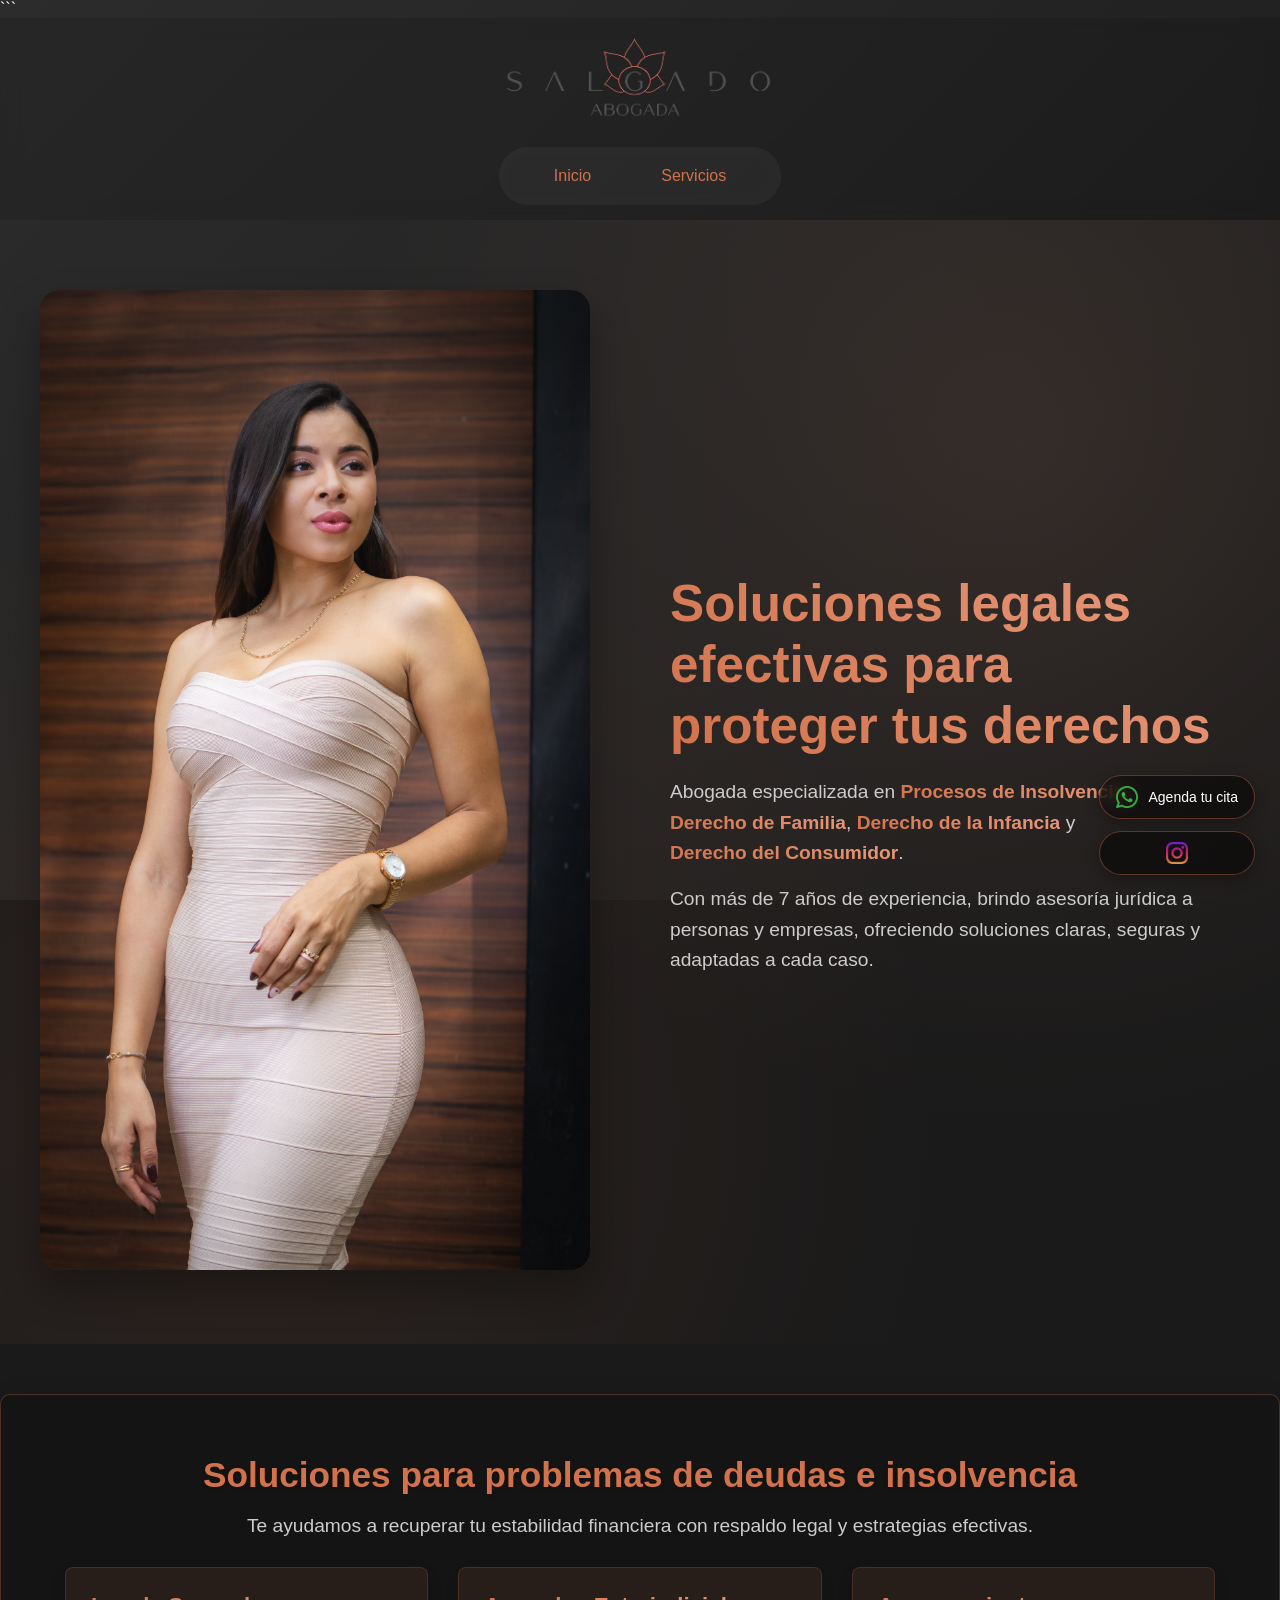
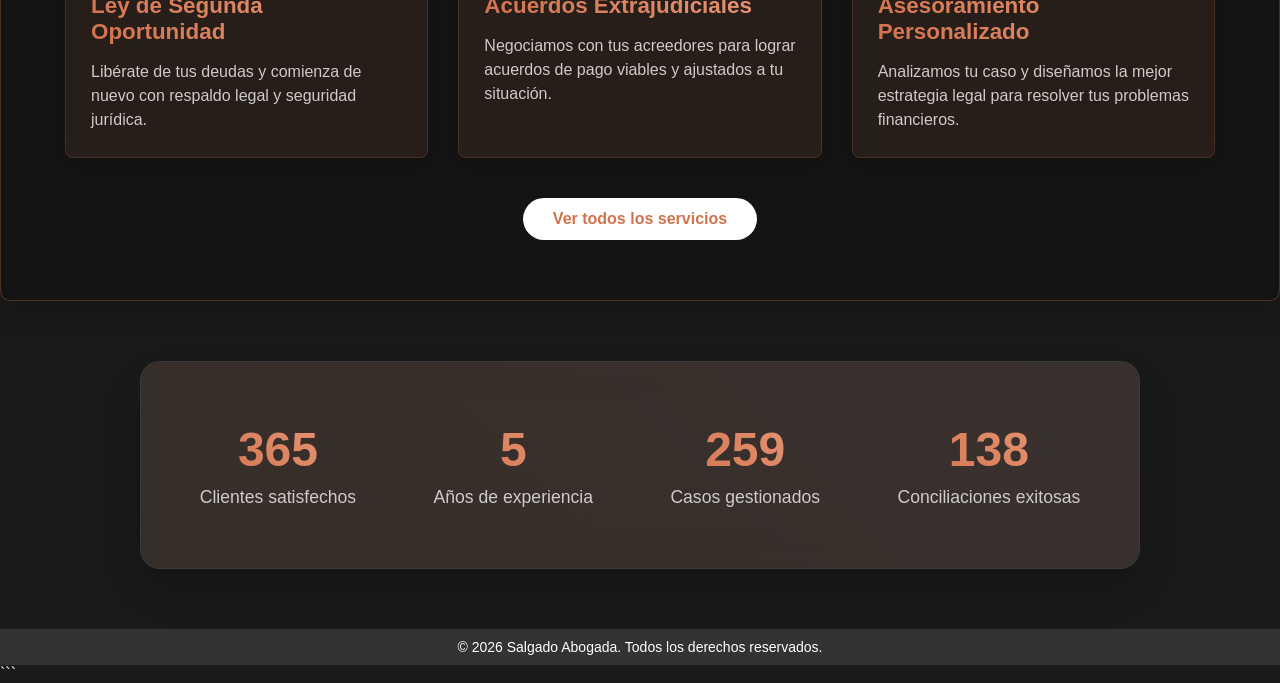
==== index.html @ f961b540 "primer commit web abogada" ====
<!DOCTYPE html>

<html lang="es">
<head>
    <meta charset="UTF-8" />
    <meta name="viewport" content="width=device-width, initial-scale=1.0" />
    <title>Salgado Abogada | Asesoría Legal Profesional</title>
    
    <!-- SOLUCIÓN 2: Precargar CSS para evitar parpadeos -->
    <link rel="preload" href="assets/css/style.css" as="style" />
    <link rel="stylesheet" href="assets/css/style.css" />
    <link rel="icon" href="assets/img/icon2.webp" type="image/webp" />

    <!-- Script de respaldo para la carga suave si el JS principal tarda -->
    <script>
        window.addEventListener('load', function() { document.body.classList.add('loaded'); });
        setTimeout(function() { document.body.classList.add('loaded'); }, 1000); // Forzar a los 1s por si acaso
    </script>
</head>

<body>

```
<script src="assets/js/script.js" defer></script>

<div class="bg-decoration">
    <div class="decoration-circle"></div>
    <div class="decoration-circle"></div>
    <div class="decoration-circle"></div>
</div>

<!-- HEADER -->
<header>
    <div class="logo">
        <picture>
            <source srcset="assets/img/logo2.webp" type="image/webp" />
            <img src="assets/img/logo2.webp" alt="Logo Salgado Abogada" width="160" height="80" />
        </picture>
    </div>

    <nav class="navegacion">
        <ul>
            <li><a href="#inicio">Inicio</a></li>
            <li><a href="pages/servicios.html">Servicios</a></li>
        </ul>
    </nav>
</header>

<!-- HERO -->
<section class="hero-section" id="inicio">
    <div class="hero-content">

        <div class="imagen-abogada">
            <picture>
                <source srcset="assets/img/imagenAbogada.webp" type="image/webp" />
                <img src="assets/img/imagenAbogada.webp" alt="Abogada Salgado" width="400" height="400" />
            </picture>
        </div>
    
        <div class="info-abogada">
            <h1>Soluciones legales efectivas para proteger tus derechos</h1>

            <p>
                Abogada especializada en
                <span class="highlight-text">Procesos de Insolvencia</span>,
                <span class="highlight-text">Derecho de Familia</span>,
                <span class="highlight-text">Derecho de la Infancia</span> y
                <span class="highlight-text">Derecho del Consumidor</span>.
            </p>

            <p>
                Con más de 7 años de experiencia, brindo asesoría jurídica a personas y empresas,
                ofreciendo soluciones claras, seguras y adaptadas a cada caso.
            </p>
        </div>
    </div>
</section>

<!-- SERVICIOS DESTACADOS -->
<section class="destacado-insolvencia">
    <div class="destacado-content">
        <h2>Soluciones para problemas de deudas e insolvencia</h2>

        <p>
            Te ayudamos a recuperar tu estabilidad financiera con respaldo legal y estrategias efectivas.
        </p>

        <div class="destacado-items">

            <div class="destacado-item">
                <h3>Ley de Segunda Oportunidad</h3>
                <p>
                    Libérate de tus deudas y comienza de nuevo con respaldo legal y seguridad jurídica.
                </p>
            </div>

            <div class="destacado-item">
                <h3>Acuerdos Extrajudiciales</h3>
                <p>
                    Negociamos con tus acreedores para lograr acuerdos de pago viables y ajustados a tu situación.
                </p>
            </div>

            <div class="destacado-item">
                <h3>Asesoramiento Personalizado</h3>
                <p>
                    Analizamos tu caso y diseñamos la mejor estrategia legal para resolver tus problemas financieros.
                </p>
            </div>

        </div>

        <a href="pages/servicios.html" class="cta-button">
            Ver todos los servicios
        </a>
    </div>
</section>

<!-- CONTADORES -->
<section class="seccion-contadores">
    <div class="item-contador">
        <h2 class="counter" data-target="450">0</h2>
        <p>Clientes satisfechos</p>
    </div>
    <div class="item-contador">
        <h2 class="counter" data-target="7">0</h2>
        <p>Años de experiencia</p>
    </div>
    <div class="item-contador">
        <h2 class="counter" data-target="320">0</h2>
        <p>Casos gestionados</p>
    </div>
    <div class="item-contador">
        <h2 class="counter" data-target="170">0</h2>
        <p>Conciliaciones exitosas</p>
    </div>
</section>

<!-- BOTONES FLOTANTES -->
<div class="contenedor-botones-flotantes">

    <a href="https://api.whatsapp.com/send/?phone=573153799508&text=Hola%2C%20me%20gustar%C3%ADa%20agendar%20una%20asesor%C3%ADa."
       target="_blank"
       rel="noopener noreferrer"
       class="boton-flotante whatsapp">

        <img src="assets/img/whatsapp.webp" alt="WhatsApp">
        <span class="texto-whatsapp">Agenda tu cita</span>
    </a>

    <a href="https://www.instagram.com/abogada_salgado"
       target="_blank"
       rel="noopener noreferrer"
       class="boton-flotante instagram">

        <img src="assets/img/instagram.webp" alt="Instagram">
    </a>
</div>

<!-- FOOTER -->
<footer>
    <p>&copy; 2026 Salgado Abogada. Todos los derechos reservados.</p>
</footer>
```

</body>
</html>
---- assets/css/style.css ----
/**
 * =============================================================================
 * SalgadoAbogada Website - Main Stylesheet
 * =============================================================================
 * 
 * @file      style.css
 * @project   SalgadoAbogada Legal Website
 * @version   1.0
 * @author    [Author Name]
 * @created   [Date]
 * @modified  [Date]
 * 
 * DESCRIPTION:
 * Main stylesheet for SalgadoAbogada law firm website. Includes styles for
 * homepage, services page, and contact page with modern glassmorphism design,
 * animated counters, and responsive layouts.
 *
 * COLOR PALETTE:
 * Primary: #D2724C (Orange/Copper)
 * Secondary: #E8997A (Light Orange) 
 * Background: Linear gradient from #2c2c2c to #1a1a1a
 * Text: #ffffff (White), #cccccc (Light Gray)
 *
 * STRUCTURE:
 * 1. Base Styles & Reset
 * 2. Layout Components (Header, Footer)
 * 3. Homepage Styles
 * 4. Services Page Styles  
 * 5. Contact Page Styles
 * 6. Utilities & Animations
 * 7. Media Queries
 *
 * BROWSER SUPPORT: Modern browsers (Chrome 80+, Firefox 75+, Safari 13+)
 * =============================================================================
 */


/* =============================================================================
    1. BASE STYLES & RESET
============================================================================= */

/**
 * Global Reset
 * Removes default browser styles for consistent cross-browser rendering
 */
* {
    margin: 0;
    padding: 0;
    box-sizing: border-box;
}

/**
 * Body Base Styles
 * Sets up the main background gradient, typography, and prevents horizontal scroll
 */
html, body {
    background-color: #1a1a1a !important; /* SOLUCIÓN 1: Fondo oscuro obligatorio desde el inicio */
}

body {
    font-family: 'Arial', sans-serif;
    background: linear-gradient(135deg, #2c2c2c 0%, #1a1a1a 100%);
    background-attachment: fixed;
    color: #ffffff;
    overflow-x: hidden;
    min-height: 100vh;
    /* SOLUCIÓN 4: Transición suave */
    opacity: 0;
    transition: opacity 0.4s ease-in-out;
}

body.loaded {
    opacity: 1;
}


/* =============================================================================
    2. LAYOUT COMPONENTS
   ============================================================================= */

/**
 * Header Component
 * Fixed positioning with glassmorphism effect for modern appearance
 */
header {
    position: relative;
    z-index: 1000;
    background: rgba(0, 0, 0, 0.1);
    backdrop-filter: blur(10px);
    padding: 15px 0;
}

/**
 * Logo Container
 * Centered logo with enhanced brightness for dark theme visibility
 */
.logo {
    display: flex;
    justify-content: center;
    align-items: center;
    margin-bottom: 10px;
}

.logo img {
    width: auto;
    height: 100px;
    filter: brightness(1.2);
    mix-blend-mode: multiply;
}

/**
 * Navigation Component
 * Pill-shaped navigation with glassmorphism background and hover effects
 */
.navegacion ul {
    display: flex;
    justify-content: center;
    list-style: none;
    background: rgba(255, 255, 255, 0.05);
    backdrop-filter: blur(10px);
    border-radius: 50px;
    margin: 0 auto;
    width: fit-content;
    padding: 10px 20px;
}

.navegacion li {
    margin: 0 15px;
}

.navegacion a {
    color: #D2724C;
    text-decoration: none;
    padding: 10px 20px;
    display: block;
    border-radius: 25px;
    transition: all 0.3s ease;
    font-weight: 500;
}

.navegacion a:hover {
    background: rgba(210, 114, 76, 0.2);
    transform: translateY(-2px);
}

/**
 * Footer Component
 * Simple dark footer with consistent styling across all pages
 */
footer {
    background-color: #333;
    color: #fff;
    padding: 10px 20px;
    text-align: center;
    font-size: 14px;
}


/* =============================================================================
    3. HOMEPAGE STYLES
============================================================================= */

/**
 * Hero Section
 * Main landing area with background gradients and fade-in animation
 */
.hero-section {
    position: relative;
    min-height: 80vh;
    display: flex;
    align-items: center;
    justify-content: center;
    padding: 80px 50px;
    background:
    radial-gradient(circle at 20% 80%, rgba(210, 114, 76, 0.1) 0%, transparent 50%),
    radial-gradient(circle at 80% 20%, rgba(232, 153, 122, 0.1) 0%, transparent 50%);
}

.hero-content {
    position: relative;
    display: flex;
    align-items: center;
    max-width: 1200px;
    width: 100%;
    gap: 60px;
    animation: fadeIn 1.2s ease-in;
}

/**
 * Lawyer Image Container
 * Features decorative gradient background and hover effects
 */
.imagen-abogada {
    flex: 1;
    position: relative;
}

/* Decorative background element */
.imagen-abogada::before {
    content: '';
    position: absolute;
    top: -20px;
    left: -20px;
    right: 20px;
    bottom: 20px;
    background: linear-gradient(45deg, #D2724C, #E8997A);
    border-radius: 20px;
    opacity: 0.3;
    z-index: -1;
}

.imagen-abogada img {
    position: relative;
    width: 100%;
    height: auto;
    border-radius: 20px;
    box-shadow: 0 20px 40px rgba(0, 0, 0, 0.3);
    transition: transform 0.3s ease;
}

.imagen-abogada:hover img {
    transform: translateY(-5px);
}

/**
 * Lawyer Information Section
 * Contains main heading, specialties, and experience description
 */
.info-abogada {
    flex: 1;
    padding: 20px;
}

.info-abogada h1 {
    font-size: 3.5em;
    margin-bottom: 20px;
    background: linear-gradient(45deg, #D2724C, #E8997A);
    -webkit-background-clip: text;
    -webkit-text-fill-color: transparent;
    background-clip: text;
    line-height: 1.2;
}

.info-abogada p {
    font-size: 1.2em;
    line-height: 1.6;
    margin-bottom: 15px;
    color: #cccccc;
}

/**
 * Highlighted Text
 * Gradient text effect for legal specialties
 */
.highlight-text {
    display: inline-block;
    background: linear-gradient(45deg, #D2724C, #E8997A);
    -webkit-background-clip: text;
    -webkit-text-fill-color: transparent;
    background-clip: text;
    font-weight: bold;
}

/**
 * Featured Insolvency Section
 * Highlighted section for primary service offering with glassmorphism design
 */
.destacado-insolvencia {
    background-color: rgba(0, 0, 0, 0.2);
    padding: 60px 5%;
    margin: 50px 0;
    border-radius: 10px;
    border: 1px solid rgba(210, 114, 76, 0.3);
    box-shadow: 0 10px 30px rgba(0, 0, 0, 0.2);
}

.destacado-content {
    max-width: 1200px;
    margin: 0 auto;
    text-align: center;
}

.destacado-insolvencia h2 {
    font-size: 2.2rem;
    margin-bottom: 20px;
    color: #D2724C;
    text-shadow: 0 2px 4px rgba(0, 0, 0, 0.1);
}

.destacado-insolvencia > .destacado-content > p {
    font-size: 1.2rem;
    max-width: 800px;
    margin: 0 auto 30px;
    color: #cccccc;
}

/**
 * Service Items Grid
 * Three-column layout for insolvency services
 */
.destacado-items {
    display: flex;
    justify-content: space-between;
    flex-wrap: wrap;
    gap: 30px;
    margin-bottom: 40px;
}

.destacado-item {
    flex: 1;
    min-width: 250px;
    background-color: rgba(210, 114, 76, 0.1);
    backdrop-filter: blur(10px);
    padding: 25px;
    border-radius: 8px;
    box-shadow: 0 5px 15px rgba(0, 0, 0, 0.1);
    text-align: left;
    border: 1px solid rgba(210, 114, 76, 0.2);
    transition: all 0.3s ease;
}

.destacado-item:hover {
    transform: translateY(-5px);
    box-shadow: 0 8px 20px rgba(0, 0, 0, 0.15);
    background-color: rgba(210, 114, 76, 0.15);
}

.destacado-item h3 {
    font-size: 1.4rem;
    margin-bottom: 15px;
    color: #ffffff;
    background: linear-gradient(45deg, #D2724C, #E8997A);
    -webkit-background-clip: text;
    -webkit-text-fill-color: transparent;
    background-clip: text;
}

.destacado-item p {
    color: #cccccc;
    line-height: 1.5;
}

/**
 * Statistics Counter Section
 * Glassmorphism container with animated counters for business metrics
 */
.seccion-contadores {
    display: flex;
    justify-content: space-around;
    align-items: center;
    background: rgba(255, 255, 255, 0.05);
    backdrop-filter: blur(20px);
    border: 1px solid rgba(255, 255, 255, 0.1);
    border-radius: 20px;
    padding: 40px 20px;
    margin: 60px auto;
    max-width: 1000px;
    box-shadow: 0 20px 40px rgba(0, 0, 0, 0.2);
    position: relative;
}

/* Decorative gradient overlay */
.seccion-contadores::before {
    content: '';
    position: absolute;
    top: 0;
    left: 0;
    right: 0;
    bottom: 0;
    background: linear-gradient(45deg, rgba(210, 114, 76, 0.1), rgba(232, 153, 122, 0.1));
    border-radius: 20px;
    z-index: -1;
}

/**
 * Individual Counter Items
 * Animated statistics with gradient text and hover effects
 */
.item-contador {
    text-align: center;
    padding: 20px;
    border-radius: 15px;
    transition: transform 0.3s ease;
}

.item-contador:hover {
    transform: translateY(-5px);
    background: rgba(255, 255, 255, 0.05);
}

.item-contador h2 {
    font-size: 3em;
    margin-bottom: 10px;
    background: linear-gradient(45deg, #D2724C, #E8997A);
    -webkit-background-clip: text;
    -webkit-text-fill-color: transparent;
    background-clip: text;
    font-weight: bold;
}

.item-contador p {
    font-size: 1.1em;
    color: #cccccc;
    font-weight: 500;
}


/* =============================================================================
    4. SERVICES PAGE STYLES
   ============================================================================= */

/**
 * Services Hero Section
 * Introduction banner for services page with gradient text
 */
.servicios-hero {
    background: rgba(0, 0, 0, 0.2);
    padding: 60px 5%;
    text-align: center;
    margin-bottom: 50px;
    border-radius: 10px;
}

.servicios-hero h1 {
    font-size: 2.5rem;
    margin-bottom: 20px;
    color: #ffffff;
    background: linear-gradient(45deg, #D2724C, #E8997A);
    -webkit-background-clip: text;
    -webkit-text-fill-color: transparent;
    background-clip: text;
}

.servicios-hero p {
    font-size: 1.2rem;
    max-width: 800px;
    margin: 0 auto;
    color: #cccccc;
}

/**
 * Services Container
 * Main content area with alternating layout services
 */
.servicios-container {
    max-width: 1200px;
    margin: 0 auto;
    padding: 0 5%;
}

/**
 * Service Item Layout
 * Flexible two-column layout with image and text content
 */
.servicio-item {
    display: flex;
    margin-bottom: 80px;
    align-items: center;
    gap: 40px;
}

/* Reversed layout for alternating design */
.servicio-item.reverse {
    flex-direction: row-reverse;
}

.servicio-imagen {
    flex: 1;
}

.servicio-imagen img {
    width: 100%;
    height: auto;
    border-radius: 8px;
    box-shadow: 0 5px 15px rgba(0, 0, 0, 0.1);
}

/**
 * Service Information Content
 * Text content with gradient headings and structured lists
 */
.servicio-info {
    flex: 1;
}

.servicio-info h2 {
    font-size: 1.8rem;
    margin-bottom: 20px;
    color: #ffffff;
    background: linear-gradient(45deg, #D2724C, #E8997A);
    -webkit-background-clip: text;
    -webkit-text-fill-color: transparent;
    background-clip: text;
}

.servicio-info p {
    margin-bottom: 15px;
    line-height: 1.6;
    color: #cccccc;
}

.servicio-info ul {
    margin-bottom: 20px;
    padding-left: 20px;
}

.servicio-info li {
    margin-bottom: 8px;
    color: #cccccc;
}

/**
 * Methodology Section
 * Four-step process visualization with glassmorphism cards
 */
.metodologia {
    background-color: rgba(0, 0, 0, 0.2);
    padding: 60px 5%;
    margin: 50px 0;
    border-radius: 10px;
}

.metodologia-content {
    max-width: 1200px;
    margin: 0 auto;
}

.metodologia h2 {
    text-align: center;
    font-size: 2rem;
    margin-bottom: 40px;
    color: #ffffff;
    background: linear-gradient(45deg, #D2724C, #E8997A);
    -webkit-background-clip: text;
    -webkit-text-fill-color: transparent;
    background-clip: text;
}

/**
 * Methodology Steps Grid
 * Four-column responsive grid for process steps
 */
.metodologia-pasos {
    display: flex;
    justify-content: space-between;
    flex-wrap: wrap;
    gap: 30px;
}

/**
 * Individual Step Cards
 * Glassmorphism design with numbered circles and descriptive content
 */
.paso {
    flex: 1;
    min-width: 200px;
    background-color: rgba(255, 255, 255, 0.05);
    backdrop-filter: blur(10px);
    padding: 30px;
    border-radius: 8px;
    box-shadow: 0 5px 15px rgba(0, 0, 0, 0.2);
    text-align: center;
    border: 1px solid rgba(255, 255, 255, 0.1);
}

.paso-numero {
    width: 50px;
    height: 50px;
    background: linear-gradient(45deg, #D2724C, #E8997A);
    color: white;
    border-radius: 50%;
    display: flex;
    align-items: center;
    justify-content: center;
    font-size: 1.5rem;
    font-weight: bold;
    margin: 0 auto 20px;
}

.paso h3 {
    font-size: 1.3rem;
    margin-bottom: 15px;
    color: #D2724C;
}

.paso p {
    color: #cccccc;
    line-height: 1.5;
}

/**
 * Call-to-Action Section (Services)
 * Gradient background with prominent action button
 */
.cta-servicios {
    background: rgba(0, 0, 0, 0.3);
    backdrop-filter: blur(10px);
    border: 1px solid rgba(210, 114, 76, 0.3);
    color: #ffffff;
    padding: 60px 5%;
    text-align: center;
    margin: 50px 0;
    border-radius: 10px;
}

.cta-content {
    max-width: 800px;
    margin: 0 auto;
}

.cta-servicios h2 {
    font-size: 2rem;
    margin-bottom: 20px;
}

.cta-servicios p {
    font-size: 1.2rem;
    margin-bottom: 30px;
}

/**
 * CTA Button Component
 * White button with brand color text and hover effects
 */
.cta-button {
    display: inline-block;
    background-color: #ffffff;
    color: #D2724C;
    padding: 12px 30px;
    border-radius: 30px;
    font-weight: bold;
    text-decoration: none;
    transition: all 0.3s ease;
}

.cta-button:hover {
    background-color: #f8f8f8;
    transform: translateY(-3px);
    box-shadow: 0 5px 15px rgba(0, 0, 0, 0.1);
}


/* =============================================================================
    5. CONTACT PAGE STYLES
   ============================================================================= */

/**
 * Contact Container
 * Full-screen background image with overlay and centered content
 */
.contact-container {
    position: relative;
    background-image: url('../img/contacto.webp');
    background-size: cover;
    background-position: center;
    min-height: 100vh;
    display: flex;
    justify-content: center;
    align-items: center;
    color: white;
    text-align: center;
    padding: 2rem;
    overflow: hidden;
}

/**
 * Dark Overlay
 * Semi-transparent overlay for better text readability
 */
.contact-container .overlay {
    position: absolute;
    top: 0; 
    left: 0; 
    right: 0; 
    bottom: 0;
    background-color: rgba(0, 0, 0, 0.7);
    z-index: 0;
}

/**
 * Contact Content
 * Centered content area with contact methods and social links
 */
.contact-content {
    position: relative;
    z-index: 1;
    max-width: 600px;
    width: 100%;
    padding: 2rem;
    border-radius: 10px;
    animation: fadeIn 1.2s ease-in;
}

.contact-content h1 {
    font-size: 2.5rem;
    margin-bottom: 0.5rem;
    font-family: serif;
}

.sub {
    font-size: 1.2rem;
    margin-bottom: 2rem;
    letter-spacing: 2px;
    font-weight: 300;
}

/**
 * Primary Contact Button (WhatsApp)
 * Highlighted button for main contact method
 */
.contact-buttons .btn {
    display: block;
    margin: 1rem auto;
    padding: 0.8rem 1.5rem;
    border: 1px solid white;
    text-decoration: none;
    color: white;
    border-radius: 5px;
    transition: background 0.3s;
    font-weight: bold;
}

.contact-buttons .btn:hover {
    background-color: rgba(255, 255, 255, 0.2);
    border-color: #fff;
}

/**
 * Secondary Contact Options
 * Social media and location links with icons
 */
.icon-row {
    display: flex;
    justify-content: space-around;
    margin-top: 2rem;
    gap: 1rem;
    flex-wrap: wrap;
}

.icon-row a {
    display: flex;
    flex-direction: column;
    align-items: center;
    text-align: center;
    color: white;
    text-decoration: none;
    font-size: 14px;
    transition: transform 0.3s ease;
}

.icon-row img {
    width: 40px;
    height: 40px;
    margin-bottom: 5px;
    transition: transform 0.3s ease;
}

.icon-row img:hover {
    transform: scale(1.1);
    filter: brightness(1.3);
}


/* =============================================================================
    6. UTILITIES & ANIMATIONS
   ============================================================================= */

/**
 * Background Decorative Elements
 * Floating animated circles for visual enhancement
 */
.bg-decoration {
    position: fixed;
    top: 0;
    left: 0;
    width: 100%;
    height: 100%;
    pointer-events: none;
    z-index: -1;
    opacity: 0.1;
}

.decoration-circle {
    position: absolute;
    border-radius: 50%;
    background: linear-gradient(45deg, #D2724C, #E8997A);
    animation: float 6s ease-in-out infinite;
}

/* Positioned circles with different sizes and delays */
.decoration-circle:nth-child(1) {
    width: 200px;
    height: 200px;
    top: 10%;
    right: 10%;
    animation-delay: 0s;
}

.decoration-circle:nth-child(2) {
    width: 150px;
    height: 150px;
    bottom: 20%;
    left: 5%;
    animation-delay: 2s;
}

.decoration-circle:nth-child(3) {
    width: 100px;
    height: 100px;
    top: 50%;
    right: 30%;
    animation-delay: 4s;
}

/**
 * Keyframe Animations
 */

/* Fade-in animation for page load */
@keyframes fadeIn {
    from {
        opacity: 0;
        transform: translateY(20px);
    }
    to {
        opacity: 1;
        transform: translateY(0);
    }
}

/* Floating animation for decorative elements */
@keyframes float {
    0%, 100% { 
        transform: translateY(0px) rotate(0deg); 
    }
    50% { 
        transform: translateY(-20px) rotate(180deg); 
    }
}

/**
 * Counter Animation Utility
 * Smooth transitions for animated counters
 */
.counter {
    transition: transform 0.3s ease, color 0.3s ease;
}

/**
 * Botones Flotantes - Diseño Minimalista y Profesional
 * Combina glassmorphism con los tonos cobre de la marca
 */
.contenedor-botones-flotantes {
    position: fixed;
    bottom: 25px;
    right: 25px;
    display: flex;
    flex-direction: column;
    gap: 12px;
    z-index: 2000;
}

.boton-flotante {
    display: flex;
    align-items: center;
    justify-content: center;
    gap: 10px;
    background: rgba(0, 0, 0, 0.5);
    backdrop-filter: blur(10px);
    border: 1px solid rgba(210, 114, 76, 0.4);
    padding: 10px 16px;
    border-radius: 50px;
    text-decoration: none;
    transition: all 0.3s ease;
    box-shadow: 0 4px 15px rgba(0, 0, 0, 0.3);
}

.boton-flotante img {
    width: 22px;
    height: 22px;
    display: block;
}

.boton-flotante .texto-whatsapp {
    color: #ffffff;
    font-size: 14px;
    font-weight: 500;
    white-space: nowrap;
}

.boton-flotante:hover {
    background: rgba(210, 114, 76, 0.2);
    border-color: #D2724C;
    transform: translateY(-3px);
    box-shadow: 0 6px 20px rgba(210, 114, 76, 0.3);
}

/* Ajustes para móvil */
@media (max-width: 480px) {
    .contenedor-botones-flotantes {
        bottom: 20px;
        right: 20px;
        gap: 10px;
    }

    .boton-flotante {
        padding: 10px;
    }

    .boton-flotante .texto-whatsapp {
        display: none; /* Simplificar en móvil */
    }
}
/* =============================================================================
7. MEDIA QUERIES - RESPONSIVE DESIGN MEJORADO
============================================================================= */

/* Móviles pequeños (hasta 360px) */
@media (max-width: 360px) {
    .header-container {
        padding: 0 10px;
    }
    
    .logo img {
        height: 60px;
    }
    
    .navegacion ul {
        flex-direction: column;
        align-items: center;
        border-radius: 15px;
        padding: 5px 10px;
    }
    
    .navegacion li {
        margin: 3px 0;
        width: 100%;
        text-align: center;
    }
    
    .navegacion a {
        padding: 6px 12px;
        font-size: 13px;
    }
    
    .hero-section {
        padding: 30px 15px;
        min-height: 70vh;
    }
    
    .info-abogada h1 {
        font-size: 1.8em;
    }
    
    .info-abogada p {
        font-size: 1em;
    }
    
    .destacado-item {
        padding: 15px;
    }
    
    .destacado-item h3 {
        font-size: 1.1rem;
    }
    
    .item-contador h2 {
        font-size: 2em;
    }
    
    .seccion-contadores {
        padding: 20px 10px;
        margin: 30px auto;
    }
}

/* Móviles (361px a 480px) */
@media (min-width: 361px) and (max-width: 480px) {
    .header-container {
        padding: 0 15px;
    }
    
    .logo img {
        height: 70px;
    }
    
    .navegacion ul {
        padding: 8px 12px;
    }
    
    .navegacion a {
        padding: 8px 14px;
        font-size: 13px;
    }
    
    .hero-section {
        padding: 35px 15px;
    }
    
    .info-abogada h1 {
        font-size: 2em;
    }
    
    .info-abogada p {
        font-size: 1.05em;
    }
    
    .destacado-item {
        padding: 18px;
    }
    
    .item-contador h2 {
        font-size: 2.2em;
    }
}

/* Móviles grandes y tablets pequeñas (481px a 768px) */
@media (min-width: 481px) and (max-width: 768px) {
    .header-container {
        flex-direction: row;
        justify-content: space-between;
    }
    
    .logo {
        margin-bottom: 0;
    }
    
    .navegacion {
        width: auto;
    }
    
    .hero-content {
        flex-direction: row;
        text-align: left;
        gap: 30px;
    }
    
    .info-abogada {
        text-align: left;
        padding: 0 15px;
    }
    
    .destacado-items {
        flex-direction: row;
        flex-wrap: wrap;
    }
    
    .destacado-item {
        flex: 1 0 calc(50% - 20px);
        min-width: 200px;
    }
    
    .seccion-contadores {
        flex-direction: row;
        flex-wrap: wrap;
        justify-content: space-around;
    }
    
    .item-contador {
        width: calc(50% - 20px);
        margin-bottom: 20px;
    }
}

/* Tablets (769px a 1024px) */
@media (min-width: 769px) and (max-width: 1024px) {
    .header-container {
        padding: 0 30px;
    }
    
    .hero-section {
        padding: 60px 30px;
    }
    
    .info-abogada h1 {
        font-size: 2.8em;
    }
    
    .destacado-item {
        flex: 1 0 calc(33.333% - 20px);
    }
    
    .item-contador {
        width: calc(25% - 20px);
        margin-bottom: 0;
    }
    
    .item-contador h2 {
        font-size: 2.8em;
    }
}

/* Laptops (1025px a 1366px) */
@media (min-width: 1025px) and (max-width: 1366px) {
    .header-container {
        padding: 0 40px;
    }
    
    .hero-section {
        padding: 70px 40px;
    }
    
    .info-abogada h1 {
        font-size: 3.2em;
    }
    
    .imagen-abogada::before {
        top: -20px;
        left: -20px;
        right: 20px;
        bottom: 20px;
    }
}

/* Desktops (1367px a 1600px) */
@media (min-width: 1367px) and (max-width: 1600px) {
    .header-container {
        padding: 0 50px;
    }
    
    .hero-section {
        padding: 80px 50px;
    }
    
    .info-abogada h1 {
        font-size: 3.5em;
    }
}

/* Monitores grandes (más de 1600px) */
@media (min-width: 1601px) {
    .header-container {
        padding: 0 60px;
    }
    
    .hero-section {
        padding: 100px 60px;
    }
    
    .info-abogada h1 {
        font-size: 4em;
    }
}

/* Modo landscape en móviles */
@media (max-height: 500px) and (orientation: landscape) {
    .hero-section {
        min-height: 100vh;
        padding: 40px 20px;
    }
    
    .hero-content {
        flex-direction: row;
        gap: 30px;
    }
    
    .imagen-abogada {
        max-width: 250px;
    }
}

/* Efectos táctiles para dispositivos sin hover */
@media (hover: none) {
    .destacado-item:active,
    .item-contador:active,
    .navegacion a:active {
        transform: scale(0.98);
    }
}

/* Prevención de zoom en inputs en iOS */
@media screen and (max-width: 768px) {
    input, select, textarea {
        font-size: 16px !important;
    }
}

/* Impresión */
@media print {
    * {
        background: transparent !important;
        color: black !important;
        box-shadow: none !important;
        text-shadow: none !important;
    }
    
    .navegacion, .destacado-item:hover, .item-contador:hover {
        transform: none !important;
    }
    
    .imagen-abogada::before {
        display: none;
    }
}
---- assets/css/style.css ----
/**
 * =============================================================================
 * SalgadoAbogada Website - Main Stylesheet
 * =============================================================================
 * 
 * @file      style.css
 * @project   SalgadoAbogada Legal Website
 * @version   1.0
 * @author    [Author Name]
 * @created   [Date]
 * @modified  [Date]
 * 
 * DESCRIPTION:
 * Main stylesheet for SalgadoAbogada law firm website. Includes styles for
 * homepage, services page, and contact page with modern glassmorphism design,
 * animated counters, and responsive layouts.
 *
 * COLOR PALETTE:
 * Primary: #D2724C (Orange/Copper)
 * Secondary: #E8997A (Light Orange) 
 * Background: Linear gradient from #2c2c2c to #1a1a1a
 * Text: #ffffff (White), #cccccc (Light Gray)
 *
 * STRUCTURE:
 * 1. Base Styles & Reset
 * 2. Layout Components (Header, Footer)
 * 3. Homepage Styles
 * 4. Services Page Styles  
 * 5. Contact Page Styles
 * 6. Utilities & Animations
 * 7. Media Queries
 *
 * BROWSER SUPPORT: Modern browsers (Chrome 80+, Firefox 75+, Safari 13+)
 * =============================================================================
 */


/* =============================================================================
    1. BASE STYLES & RESET
============================================================================= */

/**
 * Global Reset
 * Removes default browser styles for consistent cross-browser rendering
 */
* {
    margin: 0;
    padding: 0;
    box-sizing: border-box;
}

/**
 * Body Base Styles
 * Sets up the main background gradient, typography, and prevents horizontal scroll
 */
html, body {
    background-color: #1a1a1a !important; /* SOLUCIÓN 1: Fondo oscuro obligatorio desde el inicio */
}

body {
    font-family: 'Arial', sans-serif;
    background: linear-gradient(135deg, #2c2c2c 0%, #1a1a1a 100%);
    background-attachment: fixed;
    color: #ffffff;
    overflow-x: hidden;
    min-height: 100vh;
    /* SOLUCIÓN 4: Transición suave */
    opacity: 0;
    transition: opacity 0.4s ease-in-out;
}

body.loaded {
    opacity: 1;
}


/* =============================================================================
    2. LAYOUT COMPONENTS
   ============================================================================= */

/**
 * Header Component
 * Fixed positioning with glassmorphism effect for modern appearance
 */
header {
    position: relative;
    z-index: 1000;
    background: rgba(0, 0, 0, 0.1);
    backdrop-filter: blur(10px);
    padding: 15px 0;
}

/**
 * Logo Container
 * Centered logo with enhanced brightness for dark theme visibility
 */
.logo {
    display: flex;
    justify-content: center;
    align-items: center;
    margin-bottom: 10px;
}

.logo img {
    width: auto;
    height: 100px;
    filter: brightness(1.2);
    mix-blend-mode: multiply;
}

/**
 * Navigation Component
 * Pill-shaped navigation with glassmorphism background and hover effects
 */
.navegacion ul {
    display: flex;
    justify-content: center;
    list-style: none;
    background: rgba(255, 255, 255, 0.05);
    backdrop-filter: blur(10px);
    border-radius: 50px;
    margin: 0 auto;
    width: fit-content;
    padding: 10px 20px;
}

.navegacion li {
    margin: 0 15px;
}

.navegacion a {
    color: #D2724C;
    text-decoration: none;
    padding: 10px 20px;
    display: block;
    border-radius: 25px;
    transition: all 0.3s ease;
    font-weight: 500;
}

.navegacion a:hover {
    background: rgba(210, 114, 76, 0.2);
    transform: translateY(-2px);
}

/**
 * Footer Component
 * Simple dark footer with consistent styling across all pages
 */
footer {
    background-color: #333;
    color: #fff;
    padding: 10px 20px;
    text-align: center;
    font-size: 14px;
}


/* =============================================================================
    3. HOMEPAGE STYLES
============================================================================= */

/**
 * Hero Section
 * Main landing area with background gradients and fade-in animation
 */
.hero-section {
    position: relative;
    min-height: 80vh;
    display: flex;
    align-items: center;
    justify-content: center;
    padding: 80px 50px;
    background:
    radial-gradient(circle at 20% 80%, rgba(210, 114, 76, 0.1) 0%, transparent 50%),
    radial-gradient(circle at 80% 20%, rgba(232, 153, 122, 0.1) 0%, transparent 50%);
}

.hero-content {
    position: relative;
    display: flex;
    align-items: center;
    max-width: 1200px;
    width: 100%;
    gap: 60px;
    animation: fadeIn 1.2s ease-in;
}

/**
 * Lawyer Image Container
 * Features decorative gradient background and hover effects
 */
.imagen-abogada {
    flex: 1;
    position: relative;
}

/* Decorative background element */
.imagen-abogada::before {
    content: '';
    position: absolute;
    top: -20px;
    left: -20px;
    right: 20px;
    bottom: 20px;
    background: linear-gradient(45deg, #D2724C, #E8997A);
    border-radius: 20px;
    opacity: 0.3;
    z-index: -1;
}

.imagen-abogada img {
    position: relative;
    width: 100%;
    height: auto;
    border-radius: 20px;
    box-shadow: 0 20px 40px rgba(0, 0, 0, 0.3);
    transition: transform 0.3s ease;
}

.imagen-abogada:hover img {
    transform: translateY(-5px);
}

/**
 * Lawyer Information Section
 * Contains main heading, specialties, and experience description
 */
.info-abogada {
    flex: 1;
    padding: 20px;
}

.info-abogada h1 {
    font-size: 3.5em;
    margin-bottom: 20px;
    background: linear-gradient(45deg, #D2724C, #E8997A);
    -webkit-background-clip: text;
    -webkit-text-fill-color: transparent;
    background-clip: text;
    line-height: 1.2;
}

.info-abogada p {
    font-size: 1.2em;
    line-height: 1.6;
    margin-bottom: 15px;
    color: #cccccc;
}

/**
 * Highlighted Text
 * Gradient text effect for legal specialties
 */
.highlight-text {
    display: inline-block;
    background: linear-gradient(45deg, #D2724C, #E8997A);
    -webkit-background-clip: text;
    -webkit-text-fill-color: transparent;
    background-clip: text;
    font-weight: bold;
}

/**
 * Featured Insolvency Section
 * Highlighted section for primary service offering with glassmorphism design
 */
.destacado-insolvencia {
    background-color: rgba(0, 0, 0, 0.2);
    padding: 60px 5%;
    margin: 50px 0;
    border-radius: 10px;
    border: 1px solid rgba(210, 114, 76, 0.3);
    box-shadow: 0 10px 30px rgba(0, 0, 0, 0.2);
}

.destacado-content {
    max-width: 1200px;
    margin: 0 auto;
    text-align: center;
}

.destacado-insolvencia h2 {
    font-size: 2.2rem;
    margin-bottom: 20px;
    color: #D2724C;
    text-shadow: 0 2px 4px rgba(0, 0, 0, 0.1);
}

.destacado-insolvencia > .destacado-content > p {
    font-size: 1.2rem;
    max-width: 800px;
    margin: 0 auto 30px;
    color: #cccccc;
}

/**
 * Service Items Grid
 * Three-column layout for insolvency services
 */
.destacado-items {
    display: flex;
    justify-content: space-between;
    flex-wrap: wrap;
    gap: 30px;
    margin-bottom: 40px;
}

.destacado-item {
    flex: 1;
    min-width: 250px;
    background-color: rgba(210, 114, 76, 0.1);
    backdrop-filter: blur(10px);
    padding: 25px;
    border-radius: 8px;
    box-shadow: 0 5px 15px rgba(0, 0, 0, 0.1);
    text-align: left;
    border: 1px solid rgba(210, 114, 76, 0.2);
    transition: all 0.3s ease;
}

.destacado-item:hover {
    transform: translateY(-5px);
    box-shadow: 0 8px 20px rgba(0, 0, 0, 0.15);
    background-color: rgba(210, 114, 76, 0.15);
}

.destacado-item h3 {
    font-size: 1.4rem;
    margin-bottom: 15px;
    color: #ffffff;
    background: linear-gradient(45deg, #D2724C, #E8997A);
    -webkit-background-clip: text;
    -webkit-text-fill-color: transparent;
    background-clip: text;
}

.destacado-item p {
    color: #cccccc;
    line-height: 1.5;
}

/**
 * Statistics Counter Section
 * Glassmorphism container with animated counters for business metrics
 */
.seccion-contadores {
    display: flex;
    justify-content: space-around;
    align-items: center;
    background: rgba(255, 255, 255, 0.05);
    backdrop-filter: blur(20px);
    border: 1px solid rgba(255, 255, 255, 0.1);
    border-radius: 20px;
    padding: 40px 20px;
    margin: 60px auto;
    max-width: 1000px;
    box-shadow: 0 20px 40px rgba(0, 0, 0, 0.2);
    position: relative;
}

/* Decorative gradient overlay */
.seccion-contadores::before {
    content: '';
    position: absolute;
    top: 0;
    left: 0;
    right: 0;
    bottom: 0;
    background: linear-gradient(45deg, rgba(210, 114, 76, 0.1), rgba(232, 153, 122, 0.1));
    border-radius: 20px;
    z-index: -1;
}

/**
 * Individual Counter Items
 * Animated statistics with gradient text and hover effects
 */
.item-contador {
    text-align: center;
    padding: 20px;
    border-radius: 15px;
    transition: transform 0.3s ease;
}

.item-contador:hover {
    transform: translateY(-5px);
    background: rgba(255, 255, 255, 0.05);
}

.item-contador h2 {
    font-size: 3em;
    margin-bottom: 10px;
    background: linear-gradient(45deg, #D2724C, #E8997A);
    -webkit-background-clip: text;
    -webkit-text-fill-color: transparent;
    background-clip: text;
    font-weight: bold;
}

.item-contador p {
    font-size: 1.1em;
    color: #cccccc;
    font-weight: 500;
}


/* =============================================================================
    4. SERVICES PAGE STYLES
   ============================================================================= */

/**
 * Services Hero Section
 * Introduction banner for services page with gradient text
 */
.servicios-hero {
    background: rgba(0, 0, 0, 0.2);
    padding: 60px 5%;
    text-align: center;
    margin-bottom: 50px;
    border-radius: 10px;
}

.servicios-hero h1 {
    font-size: 2.5rem;
    margin-bottom: 20px;
    color: #ffffff;
    background: linear-gradient(45deg, #D2724C, #E8997A);
    -webkit-background-clip: text;
    -webkit-text-fill-color: transparent;
    background-clip: text;
}

.servicios-hero p {
    font-size: 1.2rem;
    max-width: 800px;
    margin: 0 auto;
    color: #cccccc;
}

/**
 * Services Container
 * Main content area with alternating layout services
 */
.servicios-container {
    max-width: 1200px;
    margin: 0 auto;
    padding: 0 5%;
}

/**
 * Service Item Layout
 * Flexible two-column layout with image and text content
 */
.servicio-item {
    display: flex;
    margin-bottom: 80px;
    align-items: center;
    gap: 40px;
}

/* Reversed layout for alternating design */
.servicio-item.reverse {
    flex-direction: row-reverse;
}

.servicio-imagen {
    flex: 1;
}

.servicio-imagen img {
    width: 100%;
    height: auto;
    border-radius: 8px;
    box-shadow: 0 5px 15px rgba(0, 0, 0, 0.1);
}

/**
 * Service Information Content
 * Text content with gradient headings and structured lists
 */
.servicio-info {
    flex: 1;
}

.servicio-info h2 {
    font-size: 1.8rem;
    margin-bottom: 20px;
    color: #ffffff;
    background: linear-gradient(45deg, #D2724C, #E8997A);
    -webkit-background-clip: text;
    -webkit-text-fill-color: transparent;
    background-clip: text;
}

.servicio-info p {
    margin-bottom: 15px;
    line-height: 1.6;
    color: #cccccc;
}

.servicio-info ul {
    margin-bottom: 20px;
    padding-left: 20px;
}

.servicio-info li {
    margin-bottom: 8px;
    color: #cccccc;
}

/**
 * Methodology Section
 * Four-step process visualization with glassmorphism cards
 */
.metodologia {
    background-color: rgba(0, 0, 0, 0.2);
    padding: 60px 5%;
    margin: 50px 0;
    border-radius: 10px;
}

.metodologia-content {
    max-width: 1200px;
    margin: 0 auto;
}

.metodologia h2 {
    text-align: center;
    font-size: 2rem;
    margin-bottom: 40px;
    color: #ffffff;
    background: linear-gradient(45deg, #D2724C, #E8997A);
    -webkit-background-clip: text;
    -webkit-text-fill-color: transparent;
    background-clip: text;
}

/**
 * Methodology Steps Grid
 * Four-column responsive grid for process steps
 */
.metodologia-pasos {
    display: flex;
    justify-content: space-between;
    flex-wrap: wrap;
    gap: 30px;
}

/**
 * Individual Step Cards
 * Glassmorphism design with numbered circles and descriptive content
 */
.paso {
    flex: 1;
    min-width: 200px;
    background-color: rgba(255, 255, 255, 0.05);
    backdrop-filter: blur(10px);
    padding: 30px;
    border-radius: 8px;
    box-shadow: 0 5px 15px rgba(0, 0, 0, 0.2);
    text-align: center;
    border: 1px solid rgba(255, 255, 255, 0.1);
}

.paso-numero {
    width: 50px;
    height: 50px;
    background: linear-gradient(45deg, #D2724C, #E8997A);
    color: white;
    border-radius: 50%;
    display: flex;
    align-items: center;
    justify-content: center;
    font-size: 1.5rem;
    font-weight: bold;
    margin: 0 auto 20px;
}

.paso h3 {
    font-size: 1.3rem;
    margin-bottom: 15px;
    color: #D2724C;
}

.paso p {
    color: #cccccc;
    line-height: 1.5;
}

/**
 * Call-to-Action Section (Services)
 * Gradient background with prominent action button
 */
.cta-servicios {
    background: rgba(0, 0, 0, 0.3);
    backdrop-filter: blur(10px);
    border: 1px solid rgba(210, 114, 76, 0.3);
    color: #ffffff;
    padding: 60px 5%;
    text-align: center;
    margin: 50px 0;
    border-radius: 10px;
}

.cta-content {
    max-width: 800px;
    margin: 0 auto;
}

.cta-servicios h2 {
    font-size: 2rem;
    margin-bottom: 20px;
}

.cta-servicios p {
    font-size: 1.2rem;
    margin-bottom: 30px;
}

/**
 * CTA Button Component
 * White button with brand color text and hover effects
 */
.cta-button {
    display: inline-block;
    background-color: #ffffff;
    color: #D2724C;
    padding: 12px 30px;
    border-radius: 30px;
    font-weight: bold;
    text-decoration: none;
    transition: all 0.3s ease;
}

.cta-button:hover {
    background-color: #f8f8f8;
    transform: translateY(-3px);
    box-shadow: 0 5px 15px rgba(0, 0, 0, 0.1);
}


/* =============================================================================
    5. CONTACT PAGE STYLES
   ============================================================================= */

/**
 * Contact Container
 * Full-screen background image with overlay and centered content
 */
.contact-container {
    position: relative;
    background-image: url('../img/contacto.webp');
    background-size: cover;
    background-position: center;
    min-height: 100vh;
    display: flex;
    justify-content: center;
    align-items: center;
    color: white;
    text-align: center;
    padding: 2rem;
    overflow: hidden;
}

/**
 * Dark Overlay
 * Semi-transparent overlay for better text readability
 */
.contact-container .overlay {
    position: absolute;
    top: 0; 
    left: 0; 
    right: 0; 
    bottom: 0;
    background-color: rgba(0, 0, 0, 0.7);
    z-index: 0;
}

/**
 * Contact Content
 * Centered content area with contact methods and social links
 */
.contact-content {
    position: relative;
    z-index: 1;
    max-width: 600px;
    width: 100%;
    padding: 2rem;
    border-radius: 10px;
    animation: fadeIn 1.2s ease-in;
}

.contact-content h1 {
    font-size: 2.5rem;
    margin-bottom: 0.5rem;
    font-family: serif;
}

.sub {
    font-size: 1.2rem;
    margin-bottom: 2rem;
    letter-spacing: 2px;
    font-weight: 300;
}

/**
 * Primary Contact Button (WhatsApp)
 * Highlighted button for main contact method
 */
.contact-buttons .btn {
    display: block;
    margin: 1rem auto;
    padding: 0.8rem 1.5rem;
    border: 1px solid white;
    text-decoration: none;
    color: white;
    border-radius: 5px;
    transition: background 0.3s;
    font-weight: bold;
}

.contact-buttons .btn:hover {
    background-color: rgba(255, 255, 255, 0.2);
    border-color: #fff;
}

/**
 * Secondary Contact Options
 * Social media and location links with icons
 */
.icon-row {
    display: flex;
    justify-content: space-around;
    margin-top: 2rem;
    gap: 1rem;
    flex-wrap: wrap;
}

.icon-row a {
    display: flex;
    flex-direction: column;
    align-items: center;
    text-align: center;
    color: white;
    text-decoration: none;
    font-size: 14px;
    transition: transform 0.3s ease;
}

.icon-row img {
    width: 40px;
    height: 40px;
    margin-bottom: 5px;
    transition: transform 0.3s ease;
}

.icon-row img:hover {
    transform: scale(1.1);
    filter: brightness(1.3);
}


/* =============================================================================
    6. UTILITIES & ANIMATIONS
   ============================================================================= */

/**
 * Background Decorative Elements
 * Floating animated circles for visual enhancement
 */
.bg-decoration {
    position: fixed;
    top: 0;
    left: 0;
    width: 100%;
    height: 100%;
    pointer-events: none;
    z-index: -1;
    opacity: 0.1;
}

.decoration-circle {
    position: absolute;
    border-radius: 50%;
    background: linear-gradient(45deg, #D2724C, #E8997A);
    animation: float 6s ease-in-out infinite;
}

/* Positioned circles with different sizes and delays */
.decoration-circle:nth-child(1) {
    width: 200px;
    height: 200px;
    top: 10%;
    right: 10%;
    animation-delay: 0s;
}

.decoration-circle:nth-child(2) {
    width: 150px;
    height: 150px;
    bottom: 20%;
    left: 5%;
    animation-delay: 2s;
}

.decoration-circle:nth-child(3) {
    width: 100px;
    height: 100px;
    top: 50%;
    right: 30%;
    animation-delay: 4s;
}

/**
 * Keyframe Animations
 */

/* Fade-in animation for page load */
@keyframes fadeIn {
    from {
        opacity: 0;
        transform: translateY(20px);
    }
    to {
        opacity: 1;
        transform: translateY(0);
    }
}

/* Floating animation for decorative elements */
@keyframes float {
    0%, 100% { 
        transform: translateY(0px) rotate(0deg); 
    }
    50% { 
        transform: translateY(-20px) rotate(180deg); 
    }
}

/**
 * Counter Animation Utility
 * Smooth transitions for animated counters
 */
.counter {
    transition: transform 0.3s ease, color 0.3s ease;
}

/**
 * Botones Flotantes - Diseño Minimalista y Profesional
 * Combina glassmorphism con los tonos cobre de la marca
 */
.contenedor-botones-flotantes {
    position: fixed;
    bottom: 25px;
    right: 25px;
    display: flex;
    flex-direction: column;
    gap: 12px;
    z-index: 2000;
}

.boton-flotante {
    display: flex;
    align-items: center;
    justify-content: center;
    gap: 10px;
    background: rgba(0, 0, 0, 0.5);
    backdrop-filter: blur(10px);
    border: 1px solid rgba(210, 114, 76, 0.4);
    padding: 10px 16px;
    border-radius: 50px;
    text-decoration: none;
    transition: all 0.3s ease;
    box-shadow: 0 4px 15px rgba(0, 0, 0, 0.3);
}

.boton-flotante img {
    width: 22px;
    height: 22px;
    display: block;
}

.boton-flotante .texto-whatsapp {
    color: #ffffff;
    font-size: 14px;
    font-weight: 500;
    white-space: nowrap;
}

.boton-flotante:hover {
    background: rgba(210, 114, 76, 0.2);
    border-color: #D2724C;
    transform: translateY(-3px);
    box-shadow: 0 6px 20px rgba(210, 114, 76, 0.3);
}

/* Ajustes para móvil */
@media (max-width: 480px) {
    .contenedor-botones-flotantes {
        bottom: 20px;
        right: 20px;
        gap: 10px;
    }

    .boton-flotante {
        padding: 10px;
    }

    .boton-flotante .texto-whatsapp {
        display: none; /* Simplificar en móvil */
    }
}
/* =============================================================================
7. MEDIA QUERIES - RESPONSIVE DESIGN MEJORADO
============================================================================= */

/* Móviles pequeños (hasta 360px) */
@media (max-width: 360px) {
    .header-container {
        padding: 0 10px;
    }
    
    .logo img {
        height: 60px;
    }
    
    .navegacion ul {
        flex-direction: column;
        align-items: center;
        border-radius: 15px;
        padding: 5px 10px;
    }
    
    .navegacion li {
        margin: 3px 0;
        width: 100%;
        text-align: center;
    }
    
    .navegacion a {
        padding: 6px 12px;
        font-size: 13px;
    }
    
    .hero-section {
        padding: 30px 15px;
        min-height: 70vh;
    }
    
    .info-abogada h1 {
        font-size: 1.8em;
    }
    
    .info-abogada p {
        font-size: 1em;
    }
    
    .destacado-item {
        padding: 15px;
    }
    
    .destacado-item h3 {
        font-size: 1.1rem;
    }
    
    .item-contador h2 {
        font-size: 2em;
    }
    
    .seccion-contadores {
        padding: 20px 10px;
        margin: 30px auto;
    }
}

/* Móviles (361px a 480px) */
@media (min-width: 361px) and (max-width: 480px) {
    .header-container {
        padding: 0 15px;
    }
    
    .logo img {
        height: 70px;
    }
    
    .navegacion ul {
        padding: 8px 12px;
    }
    
    .navegacion a {
        padding: 8px 14px;
        font-size: 13px;
    }
    
    .hero-section {
        padding: 35px 15px;
    }
    
    .info-abogada h1 {
        font-size: 2em;
    }
    
    .info-abogada p {
        font-size: 1.05em;
    }
    
    .destacado-item {
        padding: 18px;
    }
    
    .item-contador h2 {
        font-size: 2.2em;
    }
}

/* Móviles grandes y tablets pequeñas (481px a 768px) */
@media (min-width: 481px) and (max-width: 768px) {
    .header-container {
        flex-direction: row;
        justify-content: space-between;
    }
    
    .logo {
        margin-bottom: 0;
    }
    
    .navegacion {
        width: auto;
    }
    
    .hero-content {
        flex-direction: row;
        text-align: left;
        gap: 30px;
    }
    
    .info-abogada {
        text-align: left;
        padding: 0 15px;
    }
    
    .destacado-items {
        flex-direction: row;
        flex-wrap: wrap;
    }
    
    .destacado-item {
        flex: 1 0 calc(50% - 20px);
        min-width: 200px;
    }
    
    .seccion-contadores {
        flex-direction: row;
        flex-wrap: wrap;
        justify-content: space-around;
    }
    
    .item-contador {
        width: calc(50% - 20px);
        margin-bottom: 20px;
    }
}

/* Tablets (769px a 1024px) */
@media (min-width: 769px) and (max-width: 1024px) {
    .header-container {
        padding: 0 30px;
    }
    
    .hero-section {
        padding: 60px 30px;
    }
    
    .info-abogada h1 {
        font-size: 2.8em;
    }
    
    .destacado-item {
        flex: 1 0 calc(33.333% - 20px);
    }
    
    .item-contador {
        width: calc(25% - 20px);
        margin-bottom: 0;
    }
    
    .item-contador h2 {
        font-size: 2.8em;
    }
}

/* Laptops (1025px a 1366px) */
@media (min-width: 1025px) and (max-width: 1366px) {
    .header-container {
        padding: 0 40px;
    }
    
    .hero-section {
        padding: 70px 40px;
    }
    
    .info-abogada h1 {
        font-size: 3.2em;
    }
    
    .imagen-abogada::before {
        top: -20px;
        left: -20px;
        right: 20px;
        bottom: 20px;
    }
}

/* Desktops (1367px a 1600px) */
@media (min-width: 1367px) and (max-width: 1600px) {
    .header-container {
        padding: 0 50px;
    }
    
    .hero-section {
        padding: 80px 50px;
    }
    
    .info-abogada h1 {
        font-size: 3.5em;
    }
}

/* Monitores grandes (más de 1600px) */
@media (min-width: 1601px) {
    .header-container {
        padding: 0 60px;
    }
    
    .hero-section {
        padding: 100px 60px;
    }
    
    .info-abogada h1 {
        font-size: 4em;
    }
}

/* Modo landscape en móviles */
@media (max-height: 500px) and (orientation: landscape) {
    .hero-section {
        min-height: 100vh;
        padding: 40px 20px;
    }
    
    .hero-content {
        flex-direction: row;
        gap: 30px;
    }
    
    .imagen-abogada {
        max-width: 250px;
    }
}

/* Efectos táctiles para dispositivos sin hover */
@media (hover: none) {
    .destacado-item:active,
    .item-contador:active,
    .navegacion a:active {
        transform: scale(0.98);
    }
}

/* Prevención de zoom en inputs en iOS */
@media screen and (max-width: 768px) {
    input, select, textarea {
        font-size: 16px !important;
    }
}

/* Impresión */
@media print {
    * {
        background: transparent !important;
        color: black !important;
        box-shadow: none !important;
        text-shadow: none !important;
    }
    
    .navegacion, .destacado-item:hover, .item-contador:hover {
        transform: none !important;
    }
    
    .imagen-abogada::before {
        display: none;
    }
}
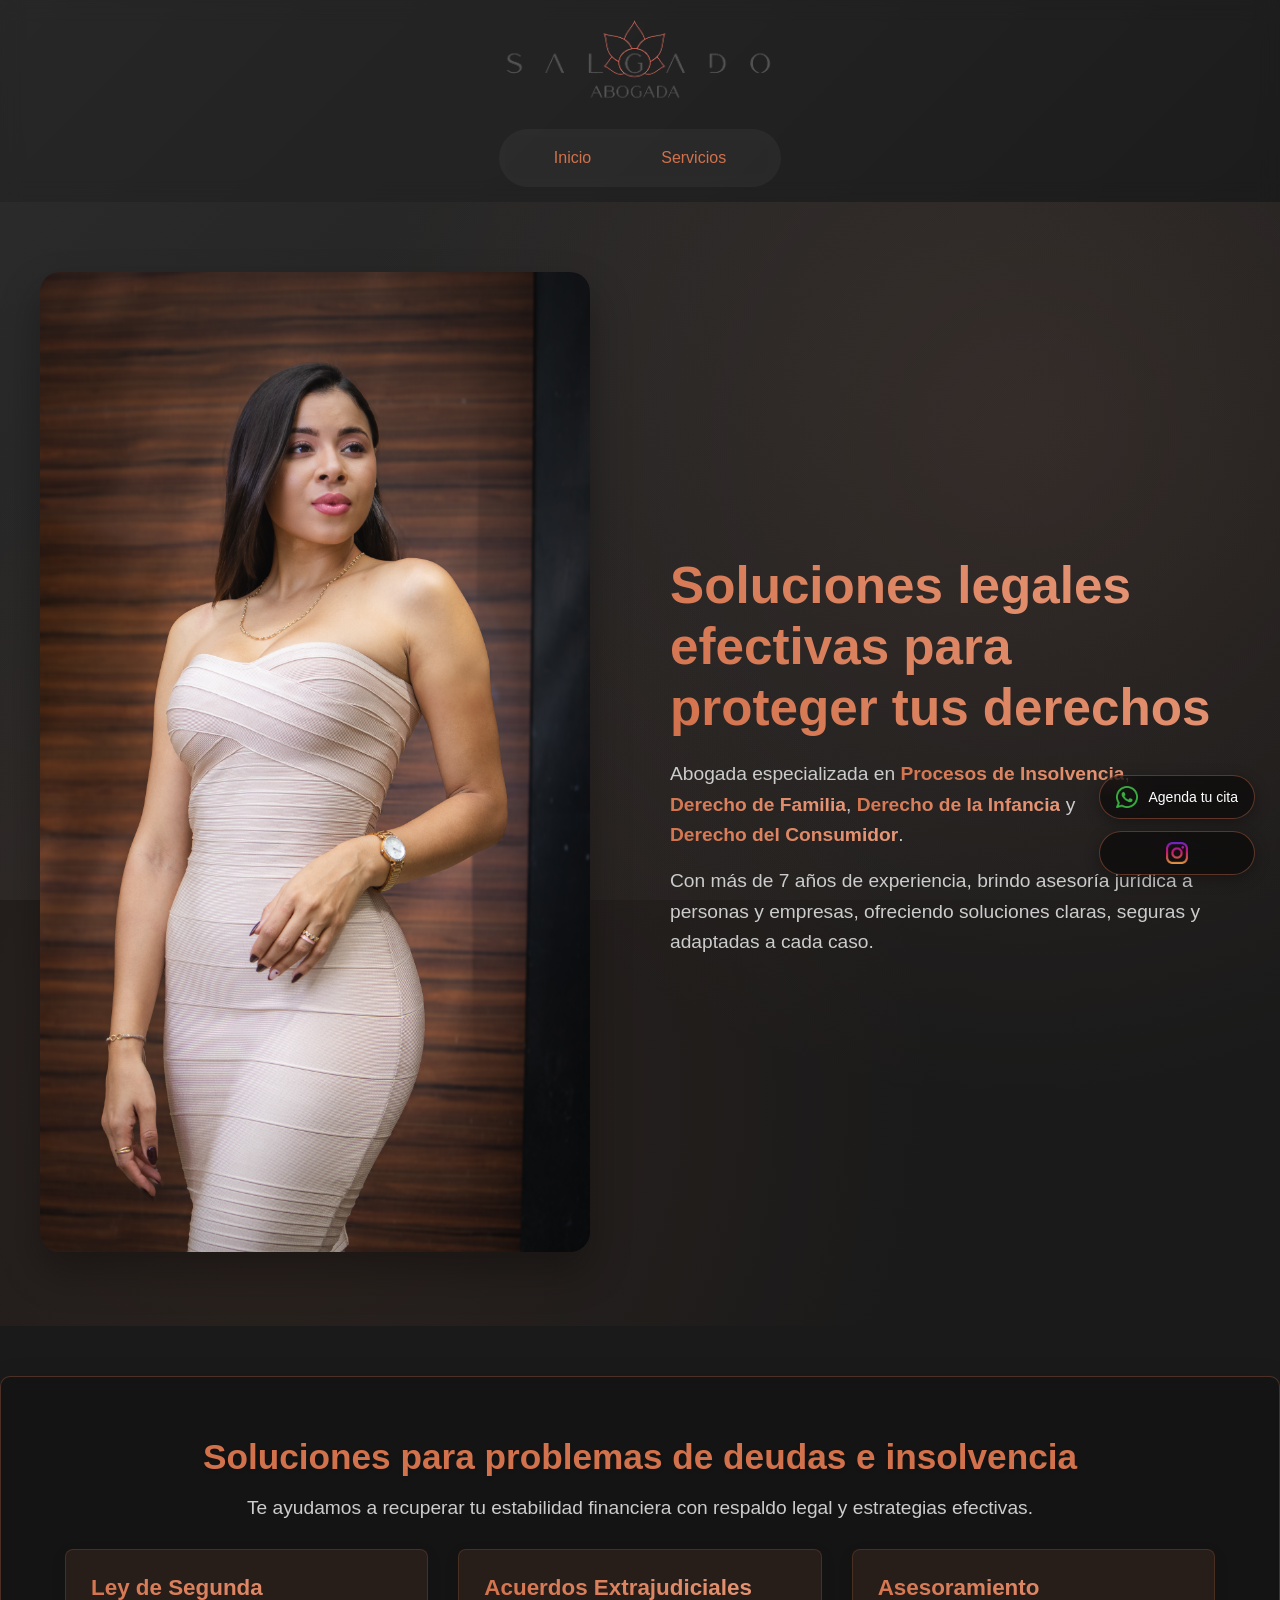
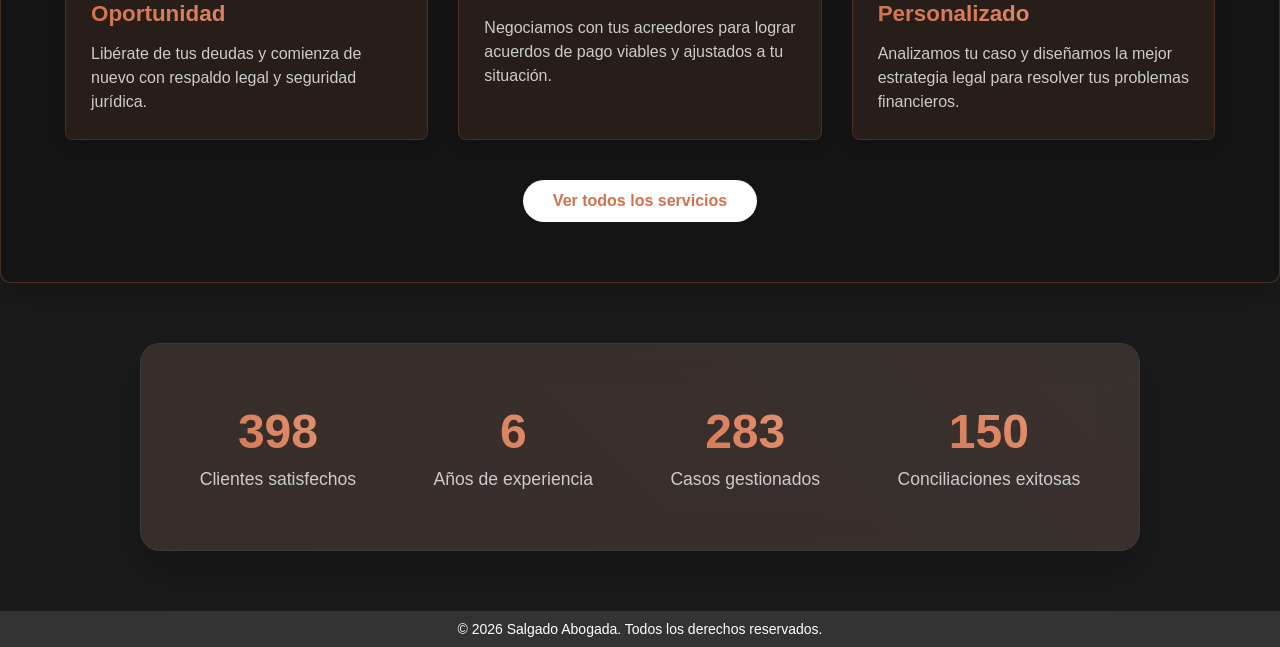
==== commit e6f28c1d: "Update index.html" ====
--- a/index.html
+++ b/index.html
@@ -20,7 +20,6 @@
 
 <body>
 
-```
 <script src="assets/js/script.js" defer></script>
 
 <div class="bg-decoration">
@@ -161,7 +160,6 @@
 <footer>
     <p>&copy; 2026 Salgado Abogada. Todos los derechos reservados.</p>
 </footer>
-```
 
 </body>
 </html>
